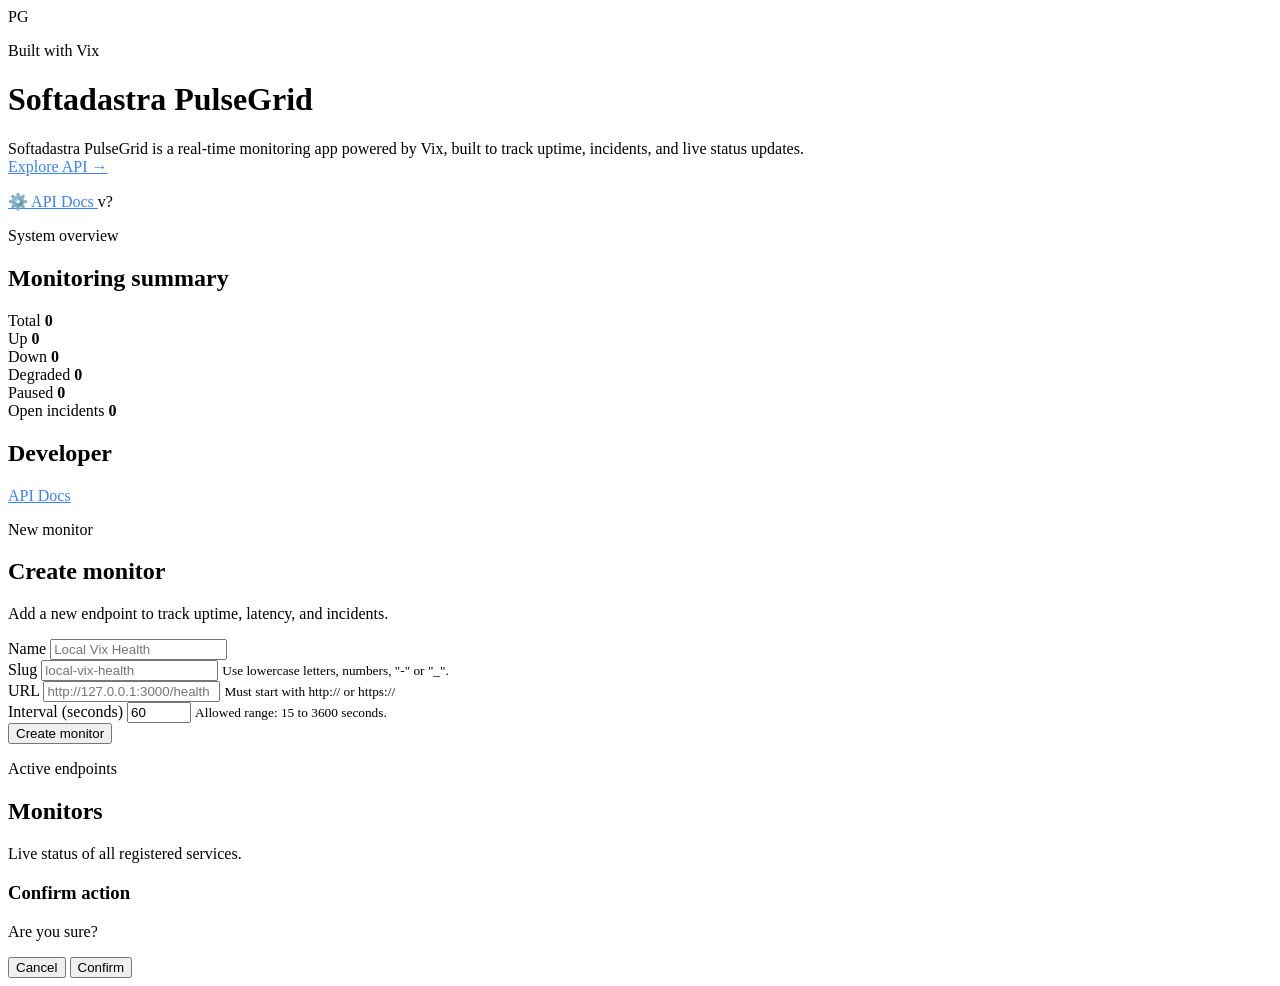
==== public/index.html @ 4fe2e3f0 "fix(dashboard): use backend summary as single source of truth - remove client-side summary reconstru" ====
<!DOCTYPE html>
<html lang="en">
<head>
  <!-- Basic -->
  <meta charset="UTF-8" />
  <meta name="viewport" content="width=device-width, initial-scale=1.0" />

  <title>PulseGrid Real-time Monitoring Built with Vix.cpp</title>

  <!-- Primary SEO -->
  <meta
    name="description"
    content="PulseGrid is a real-time service monitoring system built with Vix.cpp. Monitor uptime, track latency, detect incidents, and stream live updates with high-performance C++."
  />

  <!-- Favicon -->
  <link
    rel="icon"
    type="image/png"
    sizes="192x192"
    href="https://res.cloudinary.com/dwjbed2xb/image/upload/v1767987143/android-chrome-192x192_woo6gl.png"
  />

  <!-- Theme -->
  <meta name="theme-color" content="#0b0e14" />

  <!-- Open Graph -->
  <meta property="og:type" content="website" />
  <meta property="og:site_name" content="PulseGrid" />
  <meta property="og:title" content="PulseGrid Real-time Monitoring Built with Vix.cpp" />
  <meta
    property="og:description"
    content="Monitor HTTP services, track uptime, detect incidents, and stream real-time updates using Vix.cpp."
  />
  <meta property="og:url" content="https://pulsegrid.dev" />
  <meta
    property="og:image"
    content="https://res.cloudinary.com/dwjbed2xb/image/upload/v1776776104/readtime-dashboard_ezk245.png"
  />

  <!-- Twitter -->
  <meta name="twitter:card" content="summary_large_image" />
  <meta name="twitter:title" content="PulseGrid Real-time Monitoring Built with Vix.cpp" />
  <meta
    name="twitter:description"
    content="High-performance real-time monitoring system built in C++ with Vix.cpp."
  />
  <meta
    name="twitter:image"
    content="https://res.cloudinary.com/dwjbed2xb/image/upload/v1776776104/readtime-dashboard_ezk245.png"
  />
  <meta name="twitter:site" content="@vix_cpp" />

  <!-- PWA / Mobile -->
  <meta name="mobile-web-app-capable" content="yes" />
  <meta name="apple-mobile-web-app-capable" content="yes" />

  <!-- Styles -->
  <link rel="stylesheet" href="/app.css?v=9" />
</head>

<body>
  <div class="page-shell">
    <header class="site-header">
      <div class="header-content">
        <div class="brand-block">
          <div class="brand-badge">PG</div>

          <div class="brand-text">
            <p class="eyebrow">Built with Vix</p>
            <h1 class="site-title">Softadastra PulseGrid</h1>
            <p class="subtitle">
                Softadastra PulseGrid is a real-time monitoring app powered by Vix, built to track uptime, incidents, and live status updates.

            <br />
            <a href="/docs" target="_blank" style="color: #3b82f6;">Explore API →</a>
            </p>
          </div>
        </div>

        <div class="header-actions">
          <a href="/docs" class="btn btn-small btn-dev" target="_blank" style="color: #3b82f6;">
            ⚙️ API Docs
          </a>

          <span class="version-badge" id="meta-version">v?</span>
        </div>
      </div>
    </header>

    <main class="main-content">
      <section class="hero-summary" aria-label="System summary">
        <div id="summary" class="summary-box">
          <div class="summary-head">
            <div>
              <p class="summary-kicker">System overview</p>
              <h2 class="summary-title">Monitoring summary</h2>
            </div>
          </div>

          <div class="summary-stats">
            <div class="summary-stat">
              <span class="summary-stat__label">Total</span>
              <strong id="summary-total" class="summary-stat__value">0</strong>
            </div>

            <div class="summary-stat summary-stat--up">
              <span class="summary-stat__label">Up</span>
              <strong id="summary-up" class="summary-stat__value">0</strong>
            </div>

            <div class="summary-stat summary-stat--down">
              <span class="summary-stat__label">Down</span>
              <strong id="summary-down" class="summary-stat__value">0</strong>
            </div>

            <div class="summary-stat summary-stat--degraded">
              <span class="summary-stat__label">Degraded</span>
              <strong id="summary-degraded" class="summary-stat__value">0</strong>
            </div>

            <div class="summary-stat summary-stat--paused">
              <span class="summary-stat__label">Paused</span>
              <strong id="summary-paused" class="summary-stat__value">0</strong>
            </div>

            <div class="summary-stat summary-stat--incident">
              <span class="summary-stat__label">Open incidents</span>
              <strong id="summary-incidents" class="summary-stat__value">0</strong>
            </div>
          </div>
        </div>
      </section>

      <section class="card">
        <h2>Developer</h2>
        <a href="/docs"  style="color: #3b82f6;">API Docs</a>
      </section>

      <section class="layout-grid">
        <aside class="panel form-panel" aria-labelledby="create-monitor-title">
          <div class="panel-head">
            <p class="section-kicker">New monitor</p>
            <h2 id="create-monitor-title">Create monitor</h2>
            <p class="section-text">
              Add a new endpoint to track uptime, latency, and incidents.
            </p>
          </div>

          <form id="create-monitor-form" class="monitor-form" novalidate>
            <div class="form-grid">
              <div class="field">
                <label for="monitor-name">Name</label>
                <input
                  id="monitor-name"
                  name="name"
                  type="text"
                  placeholder="Local Vix Health"
                  maxlength="120"
                  autocomplete="off"
                  required
                />
              </div>

              <div class="field">
                <label for="monitor-slug">Slug</label>
                <input
                  id="monitor-slug"
                  name="slug"
                  type="text"
                  placeholder="local-vix-health"
                  maxlength="120"
                  pattern="[a-z0-9_-]+"
                  autocomplete="off"
                  spellcheck="false"
                  required
                />
                <small class="field-hint">
                  Use lowercase letters, numbers, "-" or "_".
                </small>
              </div>

              <div class="field field-full">
                <label for="monitor-url">URL</label>
                <input
                  id="monitor-url"
                  name="url"
                  type="url"
                  placeholder="http://127.0.0.1:3000/health"
                  inputmode="url"
                  autocomplete="off"
                  spellcheck="false"
                  required
                />
                <small class="field-hint">
                  Must start with http:// or https://
                </small>
              </div>

              <div class="field">
                <label for="monitor-interval">Interval (seconds)</label>
                <input
                  id="monitor-interval"
                  name="interval_seconds"
                  type="number"
                  min="15"
                  max="3600"
                  step="1"
                  value="60"
                  required
                />
                <small class="field-hint">
                  Allowed range: 15 to 3600 seconds.
                </small>
              </div>
            </div>

            <div class="form-footer">
              <button class="btn btn-primary" type="submit">Create monitor</button>
              <div id="form-message" class="form-message" aria-live="polite"></div>
            </div>
          </form>
        </aside>

        <section class="panel monitors-panel" aria-labelledby="monitors-title">
          <div class="panel-head monitors-head">
            <div>
              <p class="section-kicker">Active endpoints</p>
              <h2 id="monitors-title">Monitors</h2>
              <p class="section-text">
                Live status of all registered services.
              </p>
            </div>
          </div>

          <div id="grid" class="grid"></div>
        </section>
      </section>
    </main>
  </div>

 <script type="module" src="/app.js?v=9"></script>

<div id="confirm-modal" class="modal hidden">
  <div class="modal-overlay"></div>

  <div class="modal-content">
    <div class="modal-header">
      <h3 id="modal-title">Confirm action</h3>
    </div>

    <div class="modal-body">
      <p id="modal-message">Are you sure?</p>
    </div>

    <div class="modal-footer">
      <button id="modal-cancel" class="btn btn-small">Cancel</button>
      <button id="modal-confirm" class="btn btn-small btn-danger">Confirm</button>
    </div>
  </div>
</div>
</body>
</html>
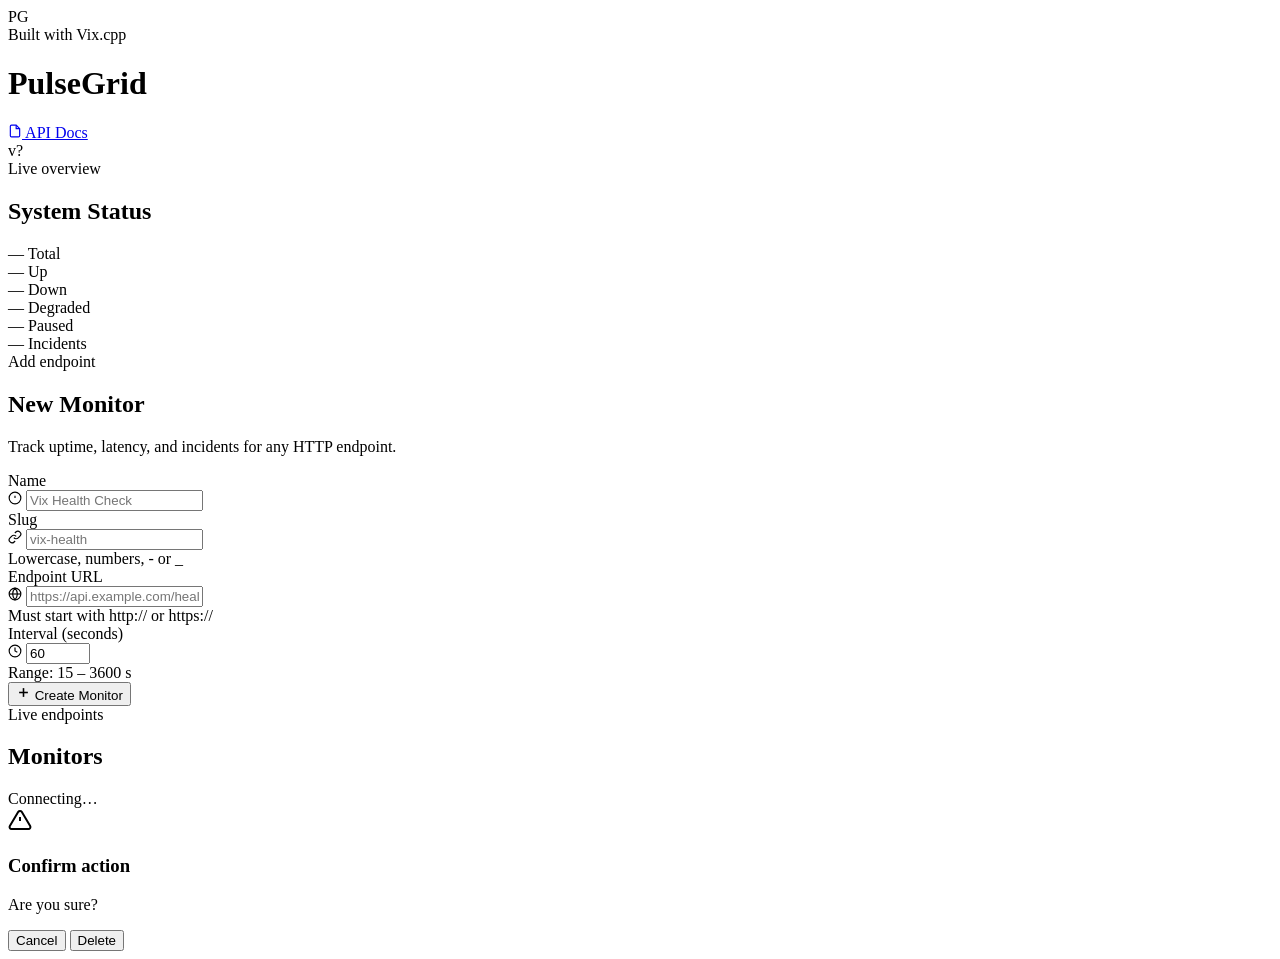
==== commit 2a081049: "Update frontend" ====
--- a/public/index.html
+++ b/public/index.html
@@ -1,263 +1,199 @@
 <!DOCTYPE html>
 <html lang="en">
 <head>
-  <!-- Basic -->
   <meta charset="UTF-8" />
   <meta name="viewport" content="width=device-width, initial-scale=1.0" />
+  <title>PulseGrid — Real-time Monitoring</title>
+  <meta name="description" content="PulseGrid is a real-time service monitoring system built with Vix.cpp." />
+  <meta name="theme-color" content="#080b10" />
+  <link rel="icon" type="image/png" sizes="192x192" href="https://res.cloudinary.com/dwjbed2xb/image/upload/v1767987143/android-chrome-192x192_woo6gl.png" />
+  <link rel="preconnect" href="https://fonts.googleapis.com" />
+  <link rel="preconnect" href="https://fonts.gstatic.com" crossorigin />
+  <link href="https://fonts.googleapis.com/css2?family=Space+Mono:wght@400;700&family=Syne:wght@400;600;700;800&display=swap" rel="stylesheet" />
+  <link rel="stylesheet" href="/app.css?v=10" />
+</head>
+<body>
 
-  <title>PulseGrid Real-time Monitoring Built with Vix.cpp</title>
+<!-- Ambient background -->
+<div class="ambient" aria-hidden="true">
+  <div class="ambient__orb ambient__orb--1"></div>
+  <div class="ambient__orb ambient__orb--2"></div>
+  <div class="ambient__orb ambient__orb--3"></div>
+  <div class="ambient__grid"></div>
+</div>
 
-  <!-- Primary SEO -->
-  <meta
-    name="description"
-    content="PulseGrid is a real-time service monitoring system built with Vix.cpp. Monitor uptime, track latency, detect incidents, and stream live updates with high-performance C++."
-  />
+<div class="page-shell">
 
-  <!-- Favicon -->
-  <link
-    rel="icon"
-    type="image/png"
-    sizes="192x192"
-    href="https://res.cloudinary.com/dwjbed2xb/image/upload/v1767987143/android-chrome-192x192_woo6gl.png"
-  />
+  <!-- HEADER -->
+  <header class="site-header">
+    <div class="header-inner">
+      <div class="brand">
+        <div class="brand__logo">
+          <span class="brand__pulse" aria-hidden="true"></span>
+          PG
+        </div>
+        <div class="brand__info">
+          <span class="brand__built">Built with Vix.cpp</span>
+          <h1 class="brand__name">PulseGrid</h1>
+        </div>
+      </div>
+      <nav class="header-nav">
+        <a href="/docs" class="nav-link" target="_blank" rel="noopener">
+          <svg width="14" height="14" viewBox="0 0 24 24" fill="none" stroke="currentColor" stroke-width="2"><path d="M14 2H6a2 2 0 0 0-2 2v16a2 2 0 0 0 2 2h12a2 2 0 0 0 2-2V8z"/><polyline points="14,2 14,8 20,8"/></svg>
+          API Docs
+        </a>
+        <div class="version-chip" id="meta-version">
+          <span class="version-chip__dot"></span>
+          v?
+        </div>
+      </nav>
+    </div>
+  </header>
 
-  <!-- Theme -->
-  <meta name="theme-color" content="#0b0e14" />
+  <main class="main">
 
-  <!-- Open Graph -->
-  <meta property="og:type" content="website" />
-  <meta property="og:site_name" content="PulseGrid" />
-  <meta property="og:title" content="PulseGrid Real-time Monitoring Built with Vix.cpp" />
-  <meta
-    property="og:description"
-    content="Monitor HTTP services, track uptime, detect incidents, and stream real-time updates using Vix.cpp."
-  />
-  <meta property="og:url" content="https://pulsegrid.dev" />
-  <meta
-    property="og:image"
-    content="https://res.cloudinary.com/dwjbed2xb/image/upload/v1776776104/readtime-dashboard_ezk245.png"
-  />
+    <!-- SUMMARY BAR -->
+    <section class="summary-section" aria-label="System summary">
+      <div class="summary-bar">
+        <div class="summary-bar__label">
+          <span class="summary-bar__eyebrow">Live overview</span>
+          <h2 class="summary-bar__title">System Status</h2>
+        </div>
+        <div class="summary-bar__stats">
+          <div class="stat-chip">
+            <span class="stat-chip__num" id="summary-total">—</span>
+            <span class="stat-chip__lbl">Total</span>
+          </div>
+          <div class="stat-chip stat-chip--up">
+            <span class="stat-chip__dot"></span>
+            <span class="stat-chip__num" id="summary-up">—</span>
+            <span class="stat-chip__lbl">Up</span>
+          </div>
+          <div class="stat-chip stat-chip--down">
+            <span class="stat-chip__dot"></span>
+            <span class="stat-chip__num" id="summary-down">—</span>
+            <span class="stat-chip__lbl">Down</span>
+          </div>
+          <div class="stat-chip stat-chip--degraded">
+            <span class="stat-chip__dot"></span>
+            <span class="stat-chip__num" id="summary-degraded">—</span>
+            <span class="stat-chip__lbl">Degraded</span>
+          </div>
+          <div class="stat-chip stat-chip--paused">
+            <span class="stat-chip__dot"></span>
+            <span class="stat-chip__num" id="summary-paused">—</span>
+            <span class="stat-chip__lbl">Paused</span>
+          </div>
+          <div class="stat-chip stat-chip--incident">
+            <span class="stat-chip__dot"></span>
+            <span class="stat-chip__num" id="summary-incidents">—</span>
+            <span class="stat-chip__lbl">Incidents</span>
+          </div>
+        </div>
+      </div>
+    </section>
 
-  <!-- Twitter -->
-  <meta name="twitter:card" content="summary_large_image" />
-  <meta name="twitter:title" content="PulseGrid Real-time Monitoring Built with Vix.cpp" />
-  <meta
-    name="twitter:description"
-    content="High-performance real-time monitoring system built in C++ with Vix.cpp."
-  />
-  <meta
-    name="twitter:image"
-    content="https://res.cloudinary.com/dwjbed2xb/image/upload/v1776776104/readtime-dashboard_ezk245.png"
-  />
-  <meta name="twitter:site" content="@vix_cpp" />
+    <!-- LAYOUT -->
+    <div class="layout">
 
-  <!-- PWA / Mobile -->
-  <meta name="mobile-web-app-capable" content="yes" />
-  <meta name="apple-mobile-web-app-capable" content="yes" />
+      <!-- FORM PANEL -->
+      <aside class="panel panel--form" aria-labelledby="create-title">
+        <div class="panel__head">
+          <span class="panel__eyebrow">Add endpoint</span>
+          <h2 id="create-title" class="panel__title">New Monitor</h2>
+          <p class="panel__desc">Track uptime, latency, and incidents for any HTTP endpoint.</p>
+        </div>
 
-  <!-- Styles -->
-  <link rel="stylesheet" href="/app.css?v=9" />
-</head>
+        <form id="create-monitor-form" class="mform" novalidate>
+          <div class="mform__row">
+            <div class="mfield">
+              <label class="mfield__label" for="monitor-name">Name</label>
+              <div class="mfield__wrap">
+                <svg class="mfield__icon" width="14" height="14" viewBox="0 0 24 24" fill="none" stroke="currentColor" stroke-width="2"><circle cx="12" cy="12" r="10"/><line x1="12" y1="8" x2="12" y2="12"/><line x1="12" y1="16" x2="12.01" y2="16"/></svg>
+                <input id="monitor-name" name="name" type="text" placeholder="Vix Health Check" maxlength="120" autocomplete="off" required />
+              </div>
+            </div>
+            <div class="mfield">
+              <label class="mfield__label" for="monitor-slug">Slug</label>
+              <div class="mfield__wrap">
+                <svg class="mfield__icon" width="14" height="14" viewBox="0 0 24 24" fill="none" stroke="currentColor" stroke-width="2"><path d="M10 13a5 5 0 0 0 7.54.54l3-3a5 5 0 0 0-7.07-7.07l-1.72 1.71"/><path d="M14 11a5 5 0 0 0-7.54-.54l-3 3a5 5 0 0 0 7.07 7.07l1.71-1.71"/></svg>
+                <input id="monitor-slug" name="slug" type="text" placeholder="vix-health" maxlength="120" pattern="[a-z0-9_-]+" autocomplete="off" spellcheck="false" required />
+              </div>
+              <span class="mfield__hint">Lowercase, numbers, - or _</span>
+            </div>
+          </div>
 
-<body>
-  <div class="page-shell">
-    <header class="site-header">
-      <div class="header-content">
-        <div class="brand-block">
-          <div class="brand-badge">PG</div>
+          <div class="mfield mfield--full">
+            <label class="mfield__label" for="monitor-url">Endpoint URL</label>
+            <div class="mfield__wrap">
+              <svg class="mfield__icon" width="14" height="14" viewBox="0 0 24 24" fill="none" stroke="currentColor" stroke-width="2"><circle cx="12" cy="12" r="10"/><line x1="2" y1="12" x2="22" y2="12"/><path d="M12 2a15.3 15.3 0 0 1 4 10 15.3 15.3 0 0 1-4 10 15.3 15.3 0 0 1-4-10 15.3 15.3 0 0 1 4-10z"/></svg>
+              <input id="monitor-url" name="url" type="url" placeholder="https://api.example.com/health" inputmode="url" autocomplete="off" spellcheck="false" required />
+            </div>
+            <span class="mfield__hint">Must start with http:// or https://</span>
+          </div>
 
-          <div class="brand-text">
-            <p class="eyebrow">Built with Vix</p>
-            <h1 class="site-title">Softadastra PulseGrid</h1>
-            <p class="subtitle">
-                Softadastra PulseGrid is a real-time monitoring app powered by Vix, built to track uptime, incidents, and live status updates.
+          <div class="mfield">
+            <label class="mfield__label" for="monitor-interval">Interval (seconds)</label>
+            <div class="mfield__wrap">
+              <svg class="mfield__icon" width="14" height="14" viewBox="0 0 24 24" fill="none" stroke="currentColor" stroke-width="2"><circle cx="12" cy="12" r="10"/><polyline points="12 6 12 12 16 14"/></svg>
+              <input id="monitor-interval" name="interval_seconds" type="number" min="15" max="3600" step="1" value="60" required />
+            </div>
+            <span class="mfield__hint">Range: 15 – 3600 s</span>
+          </div>
 
-            <br />
-            <a href="/docs" target="_blank" style="color: #3b82f6;">Explore API →</a>
-            </p>
+          <div class="mform__footer">
+            <button class="btn btn--primary" type="submit">
+              <svg width="15" height="15" viewBox="0 0 24 24" fill="none" stroke="currentColor" stroke-width="2.5"><line x1="12" y1="5" x2="12" y2="19"/><line x1="5" y1="12" x2="19" y2="12"/></svg>
+              Create Monitor
+            </button>
+            <div id="form-message" class="form-msg" aria-live="polite"></div>
+          </div>
+        </form>
+      </aside>
+
+      <!-- MONITORS PANEL -->
+      <section class="panel panel--monitors" aria-labelledby="monitors-title">
+        <div class="panel__head panel__head--row">
+          <div>
+            <span class="panel__eyebrow">Live endpoints</span>
+            <h2 id="monitors-title" class="panel__title">Monitors</h2>
+          </div>
+          <div class="ws-status" id="ws-status" aria-live="polite">
+            <span class="ws-status__dot"></span>
+            <span class="ws-status__label">Connecting…</span>
           </div>
         </div>
 
-        <div class="header-actions">
-          <a href="/docs" class="btn btn-small btn-dev" target="_blank" style="color: #3b82f6;">
-            ⚙️ API Docs
-          </a>
+        <!-- Skeleton loader -->
+        <div id="grid-skeleton" class="mgrid mgrid--skeleton" aria-hidden="true">
+          <div class="mskel"></div>
+          <div class="mskel"></div>
+          <div class="mskel"></div>
+        </div>
 
-          <span class="version-badge" id="meta-version">v?</span>
-        </div>
-      </div>
-    </header>
-
-    <main class="main-content">
-      <section class="hero-summary" aria-label="System summary">
-        <div id="summary" class="summary-box">
-          <div class="summary-head">
-            <div>
-              <p class="summary-kicker">System overview</p>
-              <h2 class="summary-title">Monitoring summary</h2>
-            </div>
-          </div>
-
-          <div class="summary-stats">
-            <div class="summary-stat">
-              <span class="summary-stat__label">Total</span>
-              <strong id="summary-total" class="summary-stat__value">0</strong>
-            </div>
-
-            <div class="summary-stat summary-stat--up">
-              <span class="summary-stat__label">Up</span>
-              <strong id="summary-up" class="summary-stat__value">0</strong>
-            </div>
-
-            <div class="summary-stat summary-stat--down">
-              <span class="summary-stat__label">Down</span>
-              <strong id="summary-down" class="summary-stat__value">0</strong>
-            </div>
-
-            <div class="summary-stat summary-stat--degraded">
-              <span class="summary-stat__label">Degraded</span>
-              <strong id="summary-degraded" class="summary-stat__value">0</strong>
-            </div>
-
-            <div class="summary-stat summary-stat--paused">
-              <span class="summary-stat__label">Paused</span>
-              <strong id="summary-paused" class="summary-stat__value">0</strong>
-            </div>
-
-            <div class="summary-stat summary-stat--incident">
-              <span class="summary-stat__label">Open incidents</span>
-              <strong id="summary-incidents" class="summary-stat__value">0</strong>
-            </div>
-          </div>
-        </div>
+        <div id="grid" class="mgrid" aria-live="polite"></div>
       </section>
 
-      <section class="card">
-        <h2>Developer</h2>
-        <a href="/docs"  style="color: #3b82f6;">API Docs</a>
-      </section>
+    </div>
+  </main>
+</div>
 
-      <section class="layout-grid">
-        <aside class="panel form-panel" aria-labelledby="create-monitor-title">
-          <div class="panel-head">
-            <p class="section-kicker">New monitor</p>
-            <h2 id="create-monitor-title">Create monitor</h2>
-            <p class="section-text">
-              Add a new endpoint to track uptime, latency, and incidents.
-            </p>
-          </div>
-
-          <form id="create-monitor-form" class="monitor-form" novalidate>
-            <div class="form-grid">
-              <div class="field">
-                <label for="monitor-name">Name</label>
-                <input
-                  id="monitor-name"
-                  name="name"
-                  type="text"
-                  placeholder="Local Vix Health"
-                  maxlength="120"
-                  autocomplete="off"
-                  required
-                />
-              </div>
-
-              <div class="field">
-                <label for="monitor-slug">Slug</label>
-                <input
-                  id="monitor-slug"
-                  name="slug"
-                  type="text"
-                  placeholder="local-vix-health"
-                  maxlength="120"
-                  pattern="[a-z0-9_-]+"
-                  autocomplete="off"
-                  spellcheck="false"
-                  required
-                />
-                <small class="field-hint">
-                  Use lowercase letters, numbers, "-" or "_".
-                </small>
-              </div>
-
-              <div class="field field-full">
-                <label for="monitor-url">URL</label>
-                <input
-                  id="monitor-url"
-                  name="url"
-                  type="url"
-                  placeholder="http://127.0.0.1:3000/health"
-                  inputmode="url"
-                  autocomplete="off"
-                  spellcheck="false"
-                  required
-                />
-                <small class="field-hint">
-                  Must start with http:// or https://
-                </small>
-              </div>
-
-              <div class="field">
-                <label for="monitor-interval">Interval (seconds)</label>
-                <input
-                  id="monitor-interval"
-                  name="interval_seconds"
-                  type="number"
-                  min="15"
-                  max="3600"
-                  step="1"
-                  value="60"
-                  required
-                />
-                <small class="field-hint">
-                  Allowed range: 15 to 3600 seconds.
-                </small>
-              </div>
-            </div>
-
-            <div class="form-footer">
-              <button class="btn btn-primary" type="submit">Create monitor</button>
-              <div id="form-message" class="form-message" aria-live="polite"></div>
-            </div>
-          </form>
-        </aside>
-
-        <section class="panel monitors-panel" aria-labelledby="monitors-title">
-          <div class="panel-head monitors-head">
-            <div>
-              <p class="section-kicker">Active endpoints</p>
-              <h2 id="monitors-title">Monitors</h2>
-              <p class="section-text">
-                Live status of all registered services.
-              </p>
-            </div>
-          </div>
-
-          <div id="grid" class="grid"></div>
-        </section>
-      </section>
-    </main>
-  </div>
-
- <script type="module" src="/app.js?v=9"></script>
-
-<div id="confirm-modal" class="modal hidden">
-  <div class="modal-overlay"></div>
-
-  <div class="modal-content">
-    <div class="modal-header">
-      <h3 id="modal-title">Confirm action</h3>
+<!-- CONFIRM MODAL -->
+<div id="confirm-modal" class="modal hidden" role="dialog" aria-modal="true" aria-labelledby="modal-title">
+  <div class="modal__overlay"></div>
+  <div class="modal__box">
+    <div class="modal__icon" aria-hidden="true">
+      <svg width="24" height="24" viewBox="0 0 24 24" fill="none" stroke="currentColor" stroke-width="2"><path d="M10.29 3.86L1.82 18a2 2 0 0 0 1.71 3h16.94a2 2 0 0 0 1.71-3L13.71 3.86a2 2 0 0 0-3.42 0z"/><line x1="12" y1="9" x2="12" y2="13"/><line x1="12" y1="17" x2="12.01" y2="17"/></svg>
     </div>
-
-    <div class="modal-body">
-      <p id="modal-message">Are you sure?</p>
-    </div>
-
-    <div class="modal-footer">
-      <button id="modal-cancel" class="btn btn-small">Cancel</button>
-      <button id="modal-confirm" class="btn btn-small btn-danger">Confirm</button>
+    <h3 id="modal-title" class="modal__title">Confirm action</h3>
+    <p id="modal-message" class="modal__body">Are you sure?</p>
+    <div class="modal__actions">
+      <button id="modal-cancel" class="btn btn--ghost">Cancel</button>
+      <button id="modal-confirm" class="btn btn--danger">Delete</button>
     </div>
   </div>
 </div>
+
+<script type="module" src="/app.js?v=13"></script>
 </body>
 </html>
